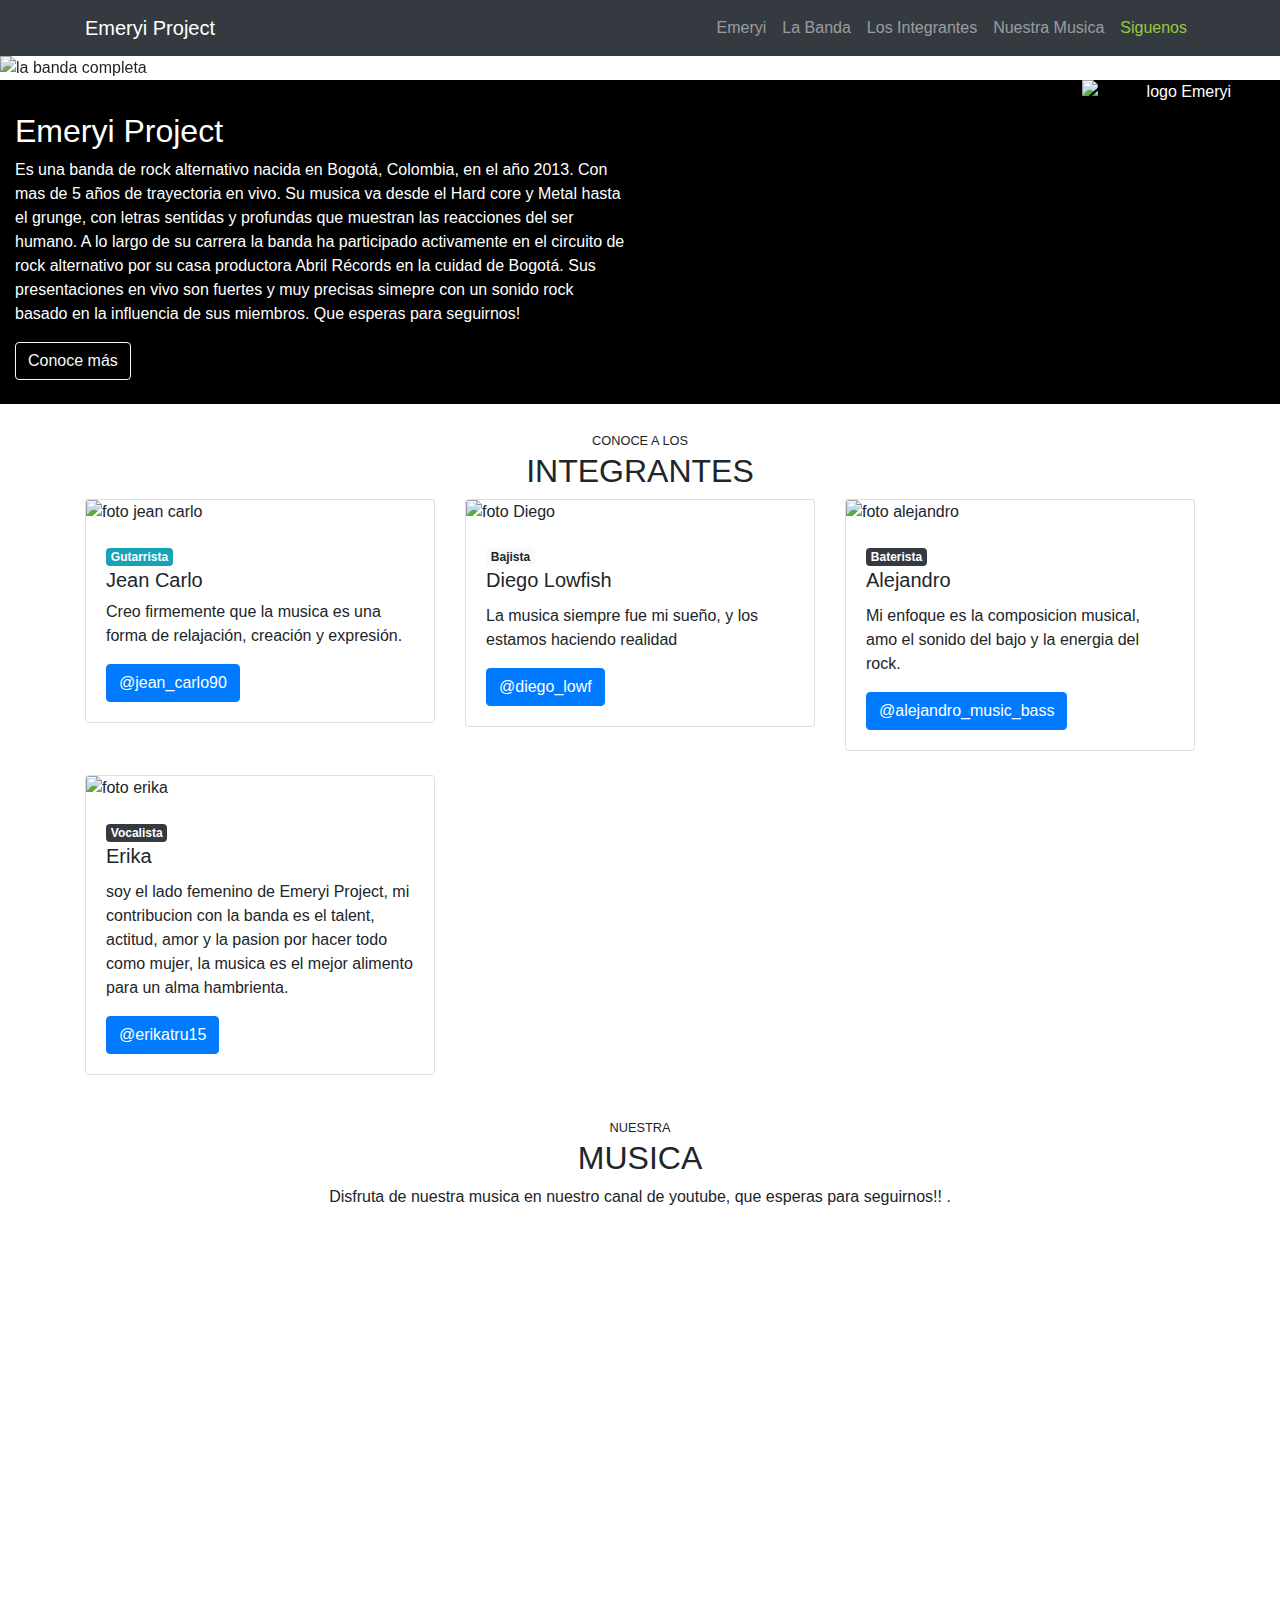
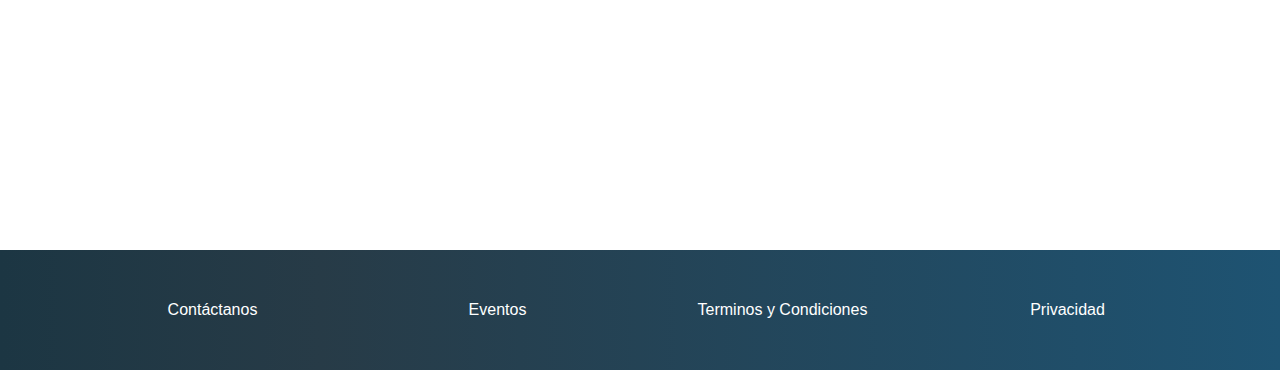
==== emeryi_proyect.html @ 3be2de8e "emeryi project" ====
<!DOCtype HTML>
<html lang="en">
  <head>
    <!-- Required meta tags -->
    <meta charset="utf-8">
    <meta name="viewport" content="width=device-width, initial-scale=1, shrink-to-fit=no">

    <!-- Bootstrap CSS -->
    <link rel="stylesheet" href="https://stackpath.bootstrapcdn.com/bootstrap/4.4.1/css/bootstrap.min.css" integrity="sha384-Vkoo8x4CGsO3+Hhxv8T/Q5PaXtkKtu6ug5TOeNV6gBiFeWPGFN9MuhOf23Q9Ifjh" crossorigin="anonymous">
    <link rel="stylesheet" href="index.css">
    <!-- <img src="C:\Users\Equipo\Documents\cursojavascript\logo-platzi-video-BW2.png" alt="Platzi logo"> -->
    <title>Emeryi Project</title>
  </head>
  <body data-spy="scroll" data-target="#navbar" data-offset="66">
    <!-- Header -->
    <nav id="header" class="navbar navbar-expand-lg navbar-dark bg-dark sticky-top">
      <div class="container">
        <a class="navbar-brand" href="#">
          Emeryi Project
        </a>
        <button class="navbar-toggler" type="button" data-toggle="collapse" data-target="#navbarSupportedContent" aria-controls="navbarSupportedContent" aria-expanded="false" aria-label="Toggle navigation">
          <span class="navbar-toggler-icon"></span>
        </button>

        <div class="collapse navbar-collapse" id="navbar">
          <ul class="navbar-nav ml-auto">
            <li class="nav-item">
              <a class="nav-link" href="#main">Emeryi</a>
            </li>
            <li class="nav-item">
              <a class="nav-link" href="#place-time">La Banda</a>
            </li>
            <li class="nav-item">
              <a class="nav-link" href="#speakers">Los Integrantes</a>
            </li>
            <li class="nav-item">
              <a class="nav-link" href="#nuestra-musica">Nuestra Musica</a>
            </li>
            <li class="nav-item">
              <a class="nav-link text-emeryi" href="#" data-toggle="modal" data-target="#modalCompra">Siguenos</a>
            </li>
          </ul>
        </div>
      </div>
    </nav>
    <!-- /Header -->

    <!-- Main -->
    <main id="main">
      <div id="carousel" class="carousel slide" data-ride="carousel" data-pause="false">
        <div class="carousel-inner">
          <div class="carousel-item active">
            <img src="C:\Users\Equipo\Documents\emeryi_project\assets\bosque.png" class="d-block w-100" alt="la banda completa">
          </div>
          <div class="carousel-item">
            <img src="C:\Users\Equipo\Documents\emeryi_project\assets\bosque1.png" class="d-block w-80" alt="la banda">
          </div>
          <div class="carousel-item">
            <img src="C:\Users\Equipo\Documents\emeryi_project\assets\bosque2.png" class="d-block w-100" alt="En el bosque">
          </div>
          <div class="carousel-item">
            <img src="C:\Users\Equipo\Documents\emeryi_project\assets\bosque3.png" class="d-block w-100" alt="bosque">
          </div>
          <div class="carousel-item">
            <img src="C:\Users\Equipo\Documents\emeryi_project\assets\bosque4.png" class="d-block w-100" alt="en el bosque">
          </div>
      </div>
    </main>
    <!-- /Main -->

    <!-- lugar y fecha -->
    <section id="place-time">
      <div class="container-fluid">
        <div class="row align-items-center">
          <div class="col-lg-4 offset-lg-10 text-center">
            <img src="C:\Users\Equipo\Documents\emeryi_project\assets\logo_emeryi_black.png" class="d-block w-50" alt="logo Emeryi" />
          </div>
          <div class="col-12 col-lg-6 pt-2 pb-4">
            <h2>Emeryi Project</h2>
            <p class="d-none d-md-block">
              Es una banda de rock alternativo nacida en Bogotá, Colombia, en el año 2013. Con mas de 5 años de trayectoria en vivo. Su musica va desde el Hard core y Metal hasta el grunge, con letras sentidas y profundas que muestran las reacciones del ser humano. A lo largo de su carrera la banda ha participado activamente en el circuito de rock alternativo por su casa productora Abril Récords en la cuidad de Bogotá. Sus presentaciones en vivo son fuertes y muy precisas simepre con un sonido rock basado en la influencia de sus miembros. Que esperas para seguirnos!
            </p>
            <a class="btn btn-outline-light" href="https://instagram.com/emeryiproject?utm_medium=copy_link">Conoce más</a>
          </div>
        </div>
      </div>
    </section>
    <!-- /lugar y fecha -->

    <!-- speaker -->
    <section id="speakers" class="mt-4">
      <div class="container">
        <div class="row">
          <div class="col-md-4 col-lg-12 text-uppercase text-center">
            <small>Conoce a los</small>
            <h2>Integrantes</h2>
          </div>
        </div>
        <div class="row">
          <div class="col-md-4 mb-4 col-12 col-md-6 col-lg-4">
            <div class="card">
              <img class="card-img-top" src="C:\Users\Equipo\Documents\emeryi_project\assets\jeancarlo.png" alt="foto jean carlo">
              <div class="card-body">
                <div class="badges">
                  <span class="badge badge-info">Gutarrista</span>
                </div>
                <h5 class="card-title mb-2">Jean Carlo</h5>
                <p class="card-text">Creo firmemente que la musica es una forma de relajación, creación y expresión.</p>
                <a href="https://instagram.com/jean_carlo90?igshid=1jpml6lr2ztjh" class="btn btn-primary">@jean_carlo90</a>
              </div>
            </div>
          </div>

          <div class="col-md-4 mb-4 col-12 col-md-6 col-lg-4">
            <div class="card">
              <img class="card-img-top" src="C:\Users\Equipo\Documents\emeryi_project\assets\diego.png" alt="foto Diego">
              <div class="card-body">
                <div class="badges">
                  <span class="badge badge-light">Bajista</span>
                </div>
                <h5 class="card-title">Diego Lowfish</h5>
                <p class="card-text">La musica siempre fue mi sueño, y los estamos haciendo realidad</p>
                <a href="https://instagram.com/diego_lowf?igshid=9f6hxep0kx7l" class="btn btn-primary">@diego_lowf</a>
              </div>
            </div>
          </div>

          <div class="col-md-4 mb-4 col-12 col-md-6 col-lg-4">
            <div class="card">
              <img class="card-img-top" src="C:\Users\Equipo\Documents\emeryi_project\assets\alejandro.png" alt="foto alejandro">
              <div class="card-body">
                <div class="badges">
                  <span class="badge badge-dark">Baterista</span>
                </div>
                <h5 class="card-title">Alejandro</h5>
                <p class="card-text">Mi enfoque es la composicion musical, amo el sonido del bajo y la energia del rock.</p>
                <a href="https://instagram.com/alejandro_music_bass?igshid=kgz5xir5ss24" class="btn btn-primary">@alejandro_music_bass</a>
              </div>
            </div>
          </div>

          <div class="col-md-4 mb-4 col-12 col-md-6 col-lg-4">
            <div class="card">
              <img class="card-img-top" src="C:\Users\Equipo\Documents\emeryi_project\assets\erika.png" alt="foto erika">
              <div class="card-body">
                <div class="badges">
                  <span class="badge badge-dark">Vocalista</span>
                </div>
                <h5 class="card-title">Erika</h5>
                <p class="card-text">soy el lado femenino de Emeryi Project, mi contribucion con la banda es el talent, actitud, amor y la pasion por hacer todo como mujer, la musica es el mejor alimento para un alma hambrienta.</p>
                <a href="https://instagram.com/erikatru15?igshid=11hvjf501fbh7" class="btn btn-primary">@erikatru15</a>
              </div>
            </div>
          </div>
        </div>
      </div>
    </section>
    <!-- /speaker -->

    <!-- nuestra musica en youtube -->
    <section id="nuestra-musica" class="pt-3 pb-3">
      <div class="container">
        <div class="row">
          <div class="col text-uppercase text-center">
            <small>Nuestra</small>
            <h2>Musica</h2>
          </div>
        </div>
        <div class="row">
          <div class="col text-center">
            Disfruta de nuestra musica en nuestro canal de youtube, que esperas para seguirnos!! .
          </div>
        </div>
        <div class="embed-responsive embed-responsive-16by9">
        <iframe src="https://www.youtube.com/embed/2FZESOLaLPc" class="embed-responsive-item" title="YouTube video player" frameborder="0" allow="accelerometer; autoplay; clipboard-write; encrypted-media; gyroscope; picture-in-picture" allowfullscreen></iframe>
        </div>
      </div>
    </section>
    <!-- /nuestra musica en youtube -->


    <!-- footer -->
    <footer id="footer" class="pb-5 pt-5">
      <div class="container">
        <div class="row text-center">
          <div class="col-12 col-lg">
            <a href="#">Contáctanos</a>
          </div>
          <div class="col-12 col-lg">
            <a href="#">Eventos</a>
          </div>
          <div class="col-12 col-lg">
            <a href="#">Terminos y Condiciones</a>
          </div>
          <div class="col-12 col-lg">
            <a href="#">Privacidad</a>
          </div>
        </div>
      </div>
    </footer>
    <!-- /footer -->

    <!-- Modal -->
    <div class="modal fade" id="modalCompra" tabindex="-1" role="dialog" aria-labelledby="exampleModalCenterTitle" aria-hidden="true">
      <div class="modal-dialog modal-dialog-centered" role="document">
        <div class="modal-content">
          <div class="modal-header">
            <h5 class="modal-title" id="exampleModalCenterTitle">Siguenos en</h5>
            <button type="button" class="close" data-dismiss="modal" aria-label="Close">
              <span aria-hidden="true">&times;</span>
            </button>
          </div>
          <div class="modal-body">
              <a class="btn btn-primary btn-lg" aria-disabled="true">Facebook</a>
              <a class="btn btn-success btn-lg" aria-disabled="true" href="https://instagram.com/emeryiproject?utm_medium=copy_link">Instagram</a>
          </div>
          <div class="modal-footer">
            <button type="button" class="btn btn-secondary" data-dismiss="modal">Cancelar</button>
          </div>
        </div>
      </div>
    </div>
    <!-- /Modal -->

    <!-- Optional JavaScript -->
    <!-- jQuery first, then Popper.js, then Bootstrap JS -->
    <script src="https://code.jquery.com/jquery-3.4.1.slim.min.js" integrity="sha384-J6qa4849blE2+poT4WnyKhv5vZF5SrPo0iEjwBvKU7imGFAV0wwj1yYfoRSJoZ+n" crossorigin="anonymous"></script>
    <script src="https://cdn.jsdelivr.net/npm/popper.js@1.16.0/dist/umd/popper.min.js" integrity="sha384-Q6E9RHvbIyZFJoft+2mJbHaEWldlvI9IOYy5n3zV9zzTtmI3UksdQRVvoxMfooAo" crossorigin="anonymous"></script>
    <script src="https://stackpath.bootstrapcdn.com/bootstrap/4.4.1/js/bootstrap.min.js" integrity="sha384-wfSDF2E50Y2D1uUdj0O3uMBJnjuUD4Ih7YwaYd1iqfktj0Uod8GCExl3Og8ifwB6" crossorigin="anonymous"></script>
    <script src="index.js"></script>
  </body>
</html>
---- index.css ----
.text-emeryi {
	color: #97c93e !important; 
}

.btn-platzi {
	background-color: #97c93e;
	color: white;
}

.btn-platzi:hover {
	background-color: #82ad36;
	color: white;
}

#header img {
	width: 130px;
}

#main .carousel-inner img {
	max-height: 90vh;
	object-fit: cover;
	filter: grayscale(50%);
}

#carousel {
	position: relative;
}

#carousel .overlay {
	position: absolute;
	top: 0;
	bottom: 0;
	left: 0;
	right: 0;
	background-color: rgba(0, 0, 0, 0.5);
	color: white;
}

#carousel .overlay .container,
#carousel .overlay .row {
	height: 100%;
}

#place-time {
	background-color: black;
	color: white;
}

#place-time img {
	max-width: 100%;
}

#footer {
	background: linear-gradient(90deg,#1c3643,#273b47 25%,#1e5372);
}

#footer a {
	color: white;
}
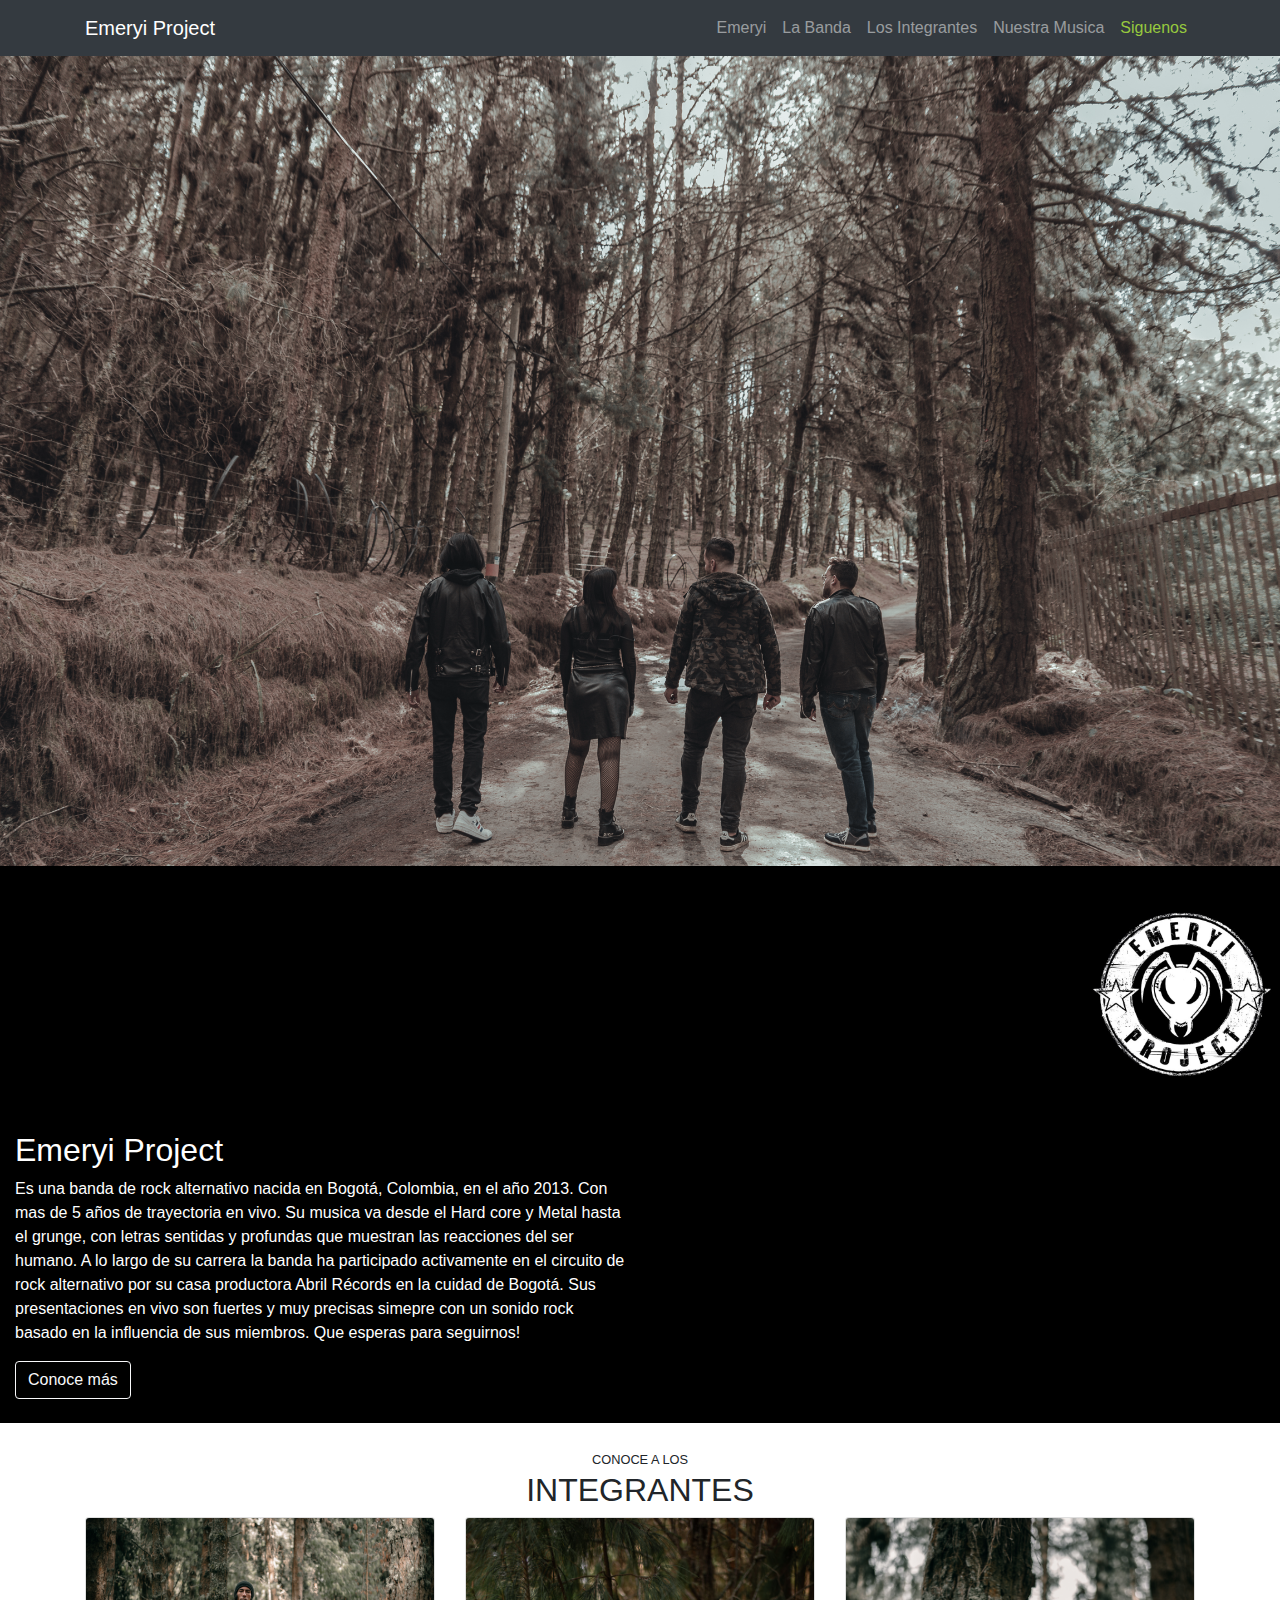
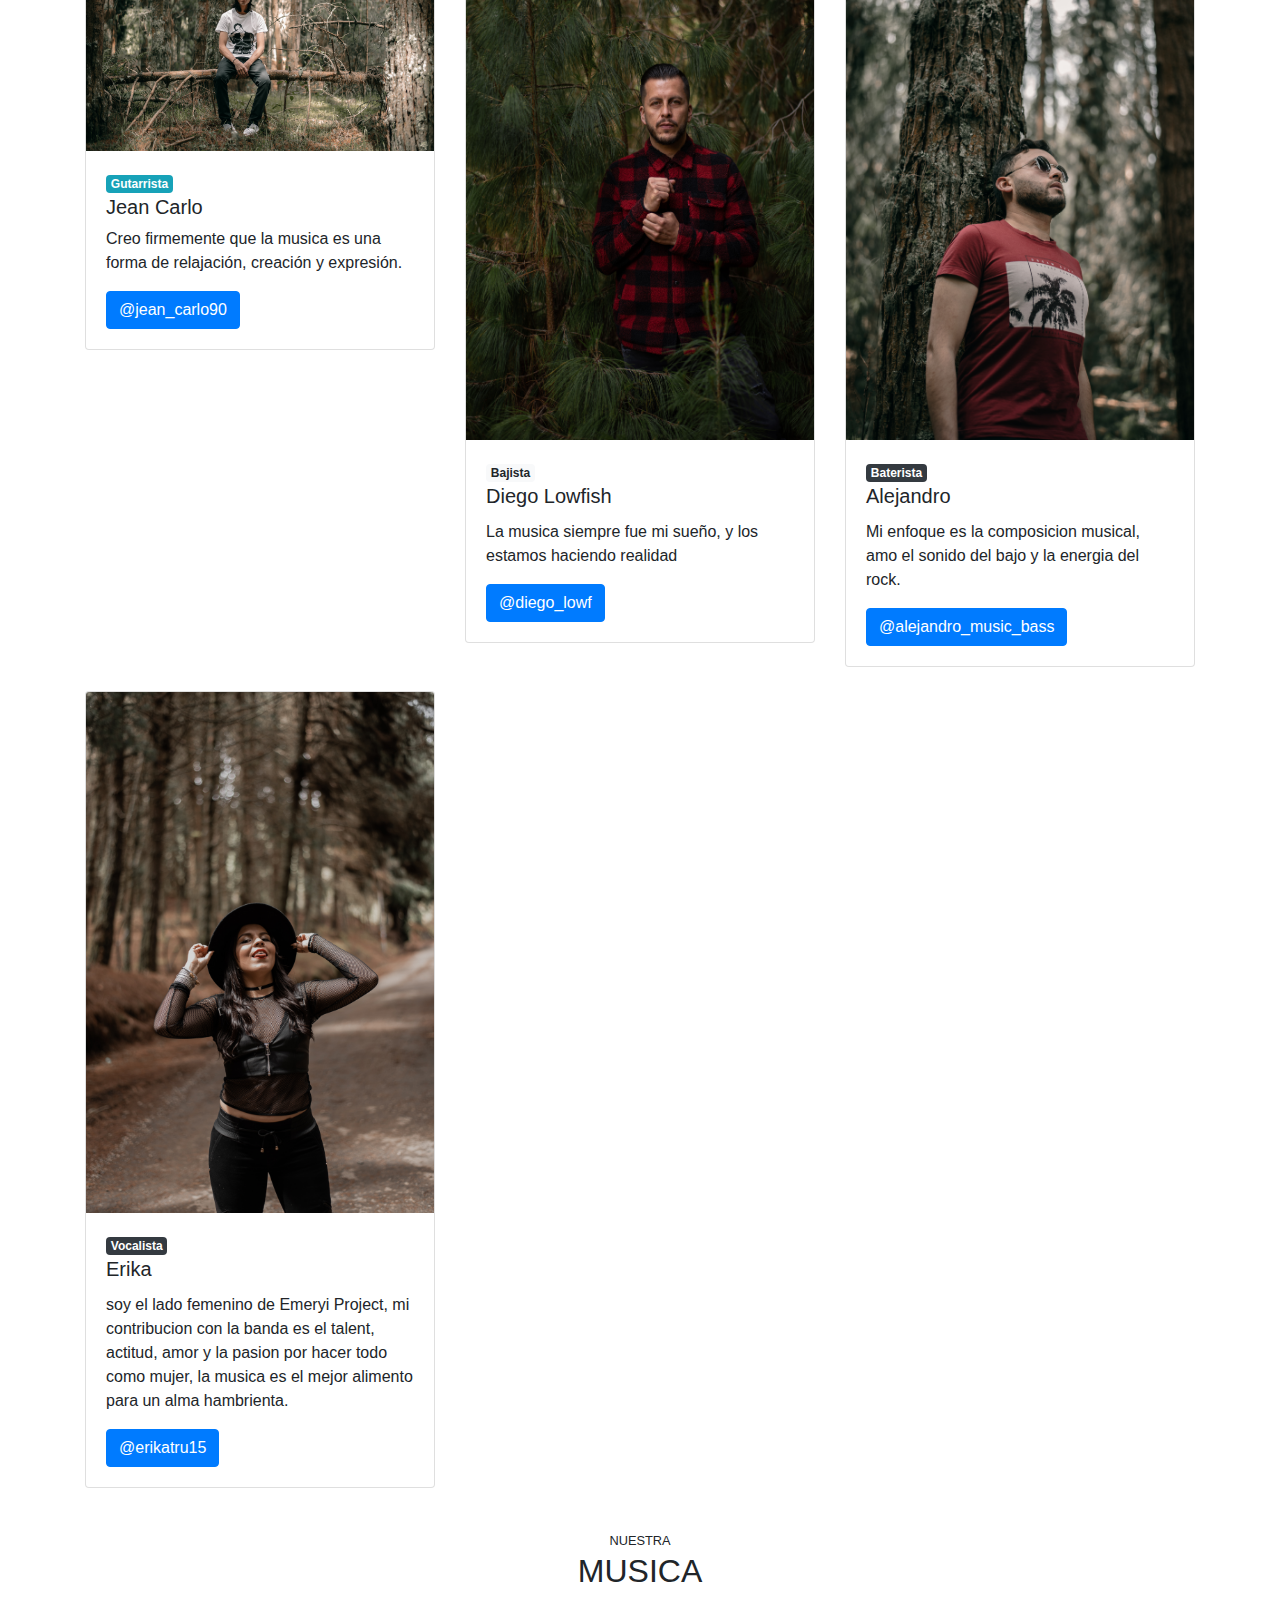
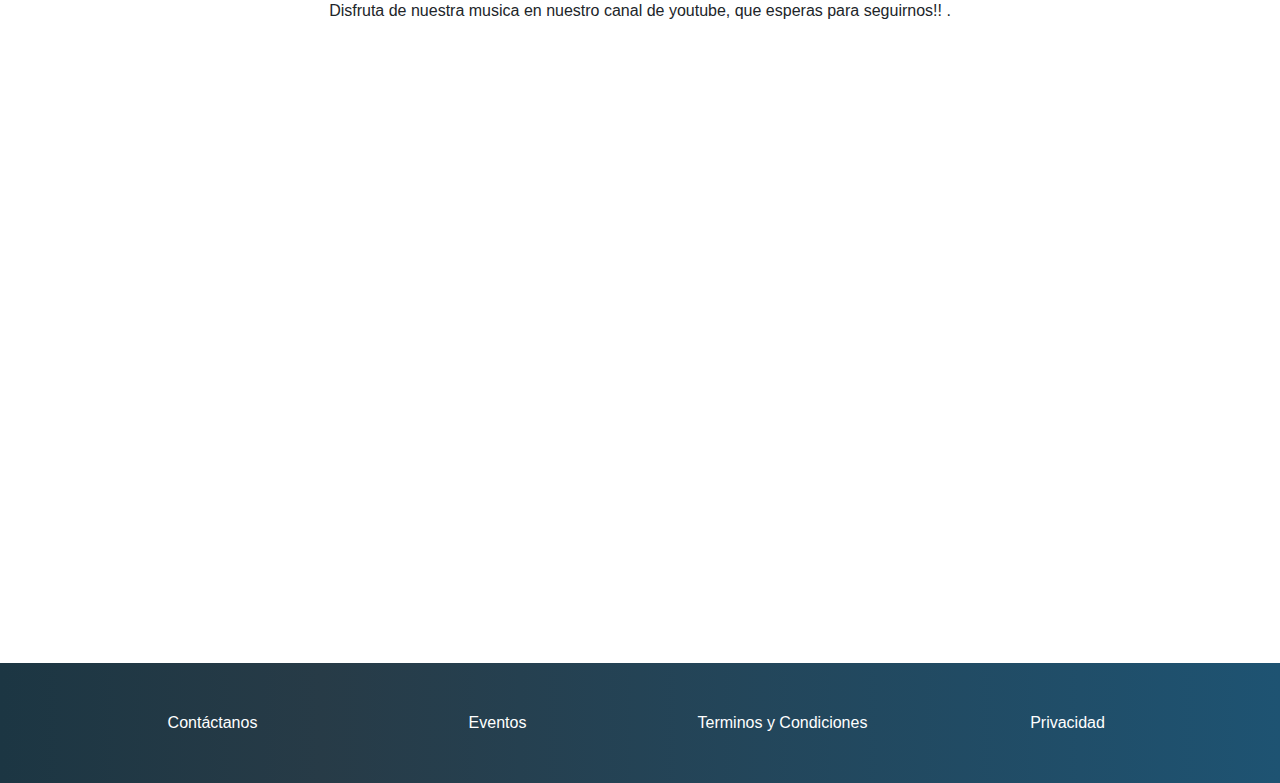
==== commit 6098ce38: "ff" ====
--- a/emeryi_proyect.html
+++ b/emeryi_proyect.html
@@ -50,19 +50,19 @@
       <div id="carousel" class="carousel slide" data-ride="carousel" data-pause="false">
         <div class="carousel-inner">
           <div class="carousel-item active">
-            <img src="C:\Users\Equipo\Documents\emeryi_project\assets\bosque.png" class="d-block w-100" alt="la banda completa">
-          </div>
-          <div class="carousel-item">
-            <img src="C:\Users\Equipo\Documents\emeryi_project\assets\bosque1.png" class="d-block w-80" alt="la banda">
-          </div>
-          <div class="carousel-item">
-            <img src="C:\Users\Equipo\Documents\emeryi_project\assets\bosque2.png" class="d-block w-100" alt="En el bosque">
-          </div>
-          <div class="carousel-item">
-            <img src="C:\Users\Equipo\Documents\emeryi_project\assets\bosque3.png" class="d-block w-100" alt="bosque">
-          </div>
-          <div class="carousel-item">
-            <img src="C:\Users\Equipo\Documents\emeryi_project\assets\bosque4.png" class="d-block w-100" alt="en el bosque">
+            <img src="../assets/bosque.png" class="d-block w-100" alt="la banda completa">
+          </div>
+          <div class="carousel-item">
+            <img src="../assets/bosque1.png" class="d-block w-80" alt="la banda">
+          </div>
+          <div class="carousel-item">
+            <img src="../assets/bosque2.png" class="d-block w-100" alt="En el bosque">
+          </div>
+          <div class="carousel-item">
+            <img src="../assets/bosque3.png" class="d-block w-100" alt="bosque">
+          </div>
+          <div class="carousel-item">
+            <img src="../assets/bosque4.png" class="d-block w-100" alt="en el bosque">
           </div>
       </div>
     </main>
@@ -73,7 +73,7 @@
       <div class="container-fluid">
         <div class="row align-items-center">
           <div class="col-lg-4 offset-lg-10 text-center">
-            <img src="C:\Users\Equipo\Documents\emeryi_project\assets\logo_emeryi_black.png" class="d-block w-50" alt="logo Emeryi" />
+            <img src="../assets/logo_emeryi_black.png" class="d-block w-50" alt="logo Emeryi" />
           </div>
           <div class="col-12 col-lg-6 pt-2 pb-4">
             <h2>Emeryi Project</h2>
@@ -99,7 +99,7 @@
         <div class="row">
           <div class="col-md-4 mb-4 col-12 col-md-6 col-lg-4">
             <div class="card">
-              <img class="card-img-top" src="C:\Users\Equipo\Documents\emeryi_project\assets\jeancarlo.png" alt="foto jean carlo">
+              <img class="card-img-top" src="../assets/jeancarlo.png" alt="foto jean carlo">
               <div class="card-body">
                 <div class="badges">
                   <span class="badge badge-info">Gutarrista</span>
@@ -113,7 +113,7 @@
 
           <div class="col-md-4 mb-4 col-12 col-md-6 col-lg-4">
             <div class="card">
-              <img class="card-img-top" src="C:\Users\Equipo\Documents\emeryi_project\assets\diego.png" alt="foto Diego">
+              <img class="card-img-top" src="../assets/diego.png" alt="foto Diego">
               <div class="card-body">
                 <div class="badges">
                   <span class="badge badge-light">Bajista</span>
@@ -127,7 +127,7 @@
 
           <div class="col-md-4 mb-4 col-12 col-md-6 col-lg-4">
             <div class="card">
-              <img class="card-img-top" src="C:\Users\Equipo\Documents\emeryi_project\assets\alejandro.png" alt="foto alejandro">
+              <img class="card-img-top" src="../assets/alejandro.png" alt="foto alejandro">
               <div class="card-body">
                 <div class="badges">
                   <span class="badge badge-dark">Baterista</span>
@@ -141,7 +141,7 @@
 
           <div class="col-md-4 mb-4 col-12 col-md-6 col-lg-4">
             <div class="card">
-              <img class="card-img-top" src="C:\Users\Equipo\Documents\emeryi_project\assets\erika.png" alt="foto erika">
+              <img class="card-img-top" src="../assets/erika.png" alt="foto erika">
               <div class="card-body">
                 <div class="badges">
                   <span class="badge badge-dark">Vocalista</span>
